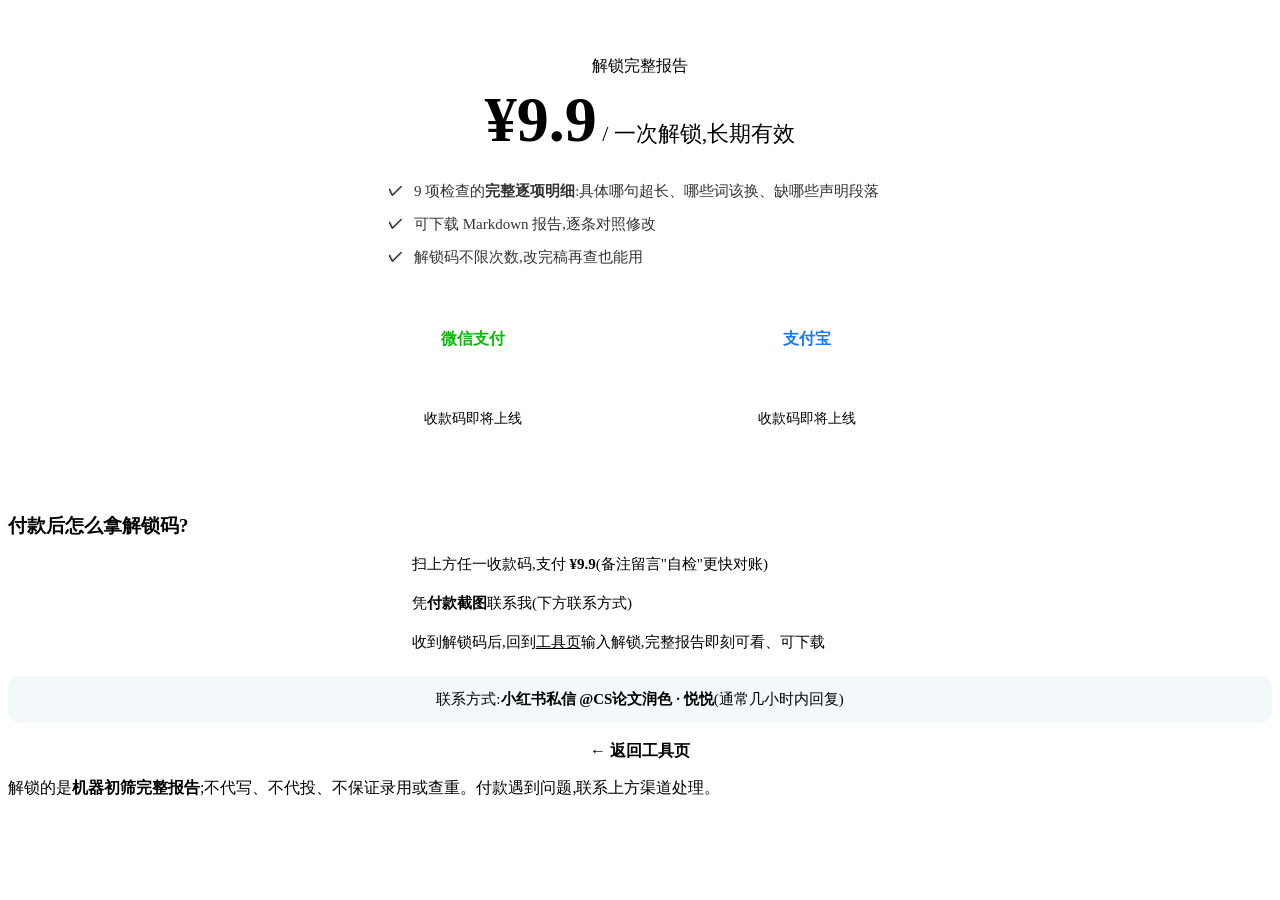
==== webapp/static/pay.html @ 2eb8d12e "feat: 收款页 /pay.html 上线(支付宝收款码,微信位预留) ¥9.9 一次解锁;付款后凭截图小红书私信领解锁码。 收款码经 pyzbar 机器验证可扫。  Co-Authored-By:" ====
<!DOCTYPE html>
<html lang="zh-CN">
<head>
<meta charset="UTF-8" />
<meta name="viewport" content="width=device-width, initial-scale=1.0" />
<title>解锁完整报告 · 投稿前自检</title>
<link rel="stylesheet" href="/style.css" />
<style>
.pay-hero{padding:48px 0 8px;text-align:center}
.price{font-size:64px;font-weight:800;color:var(--emph);margin:6px 0 2px}
.price small{font-size:22px;color:var(--muted);font-weight:400}
.gets{max-width:560px;margin:18px auto 0;text-align:left}
.gets li{list-style:none;padding:7px 0 7px 34px;position:relative;font-size:15px;color:#333}
.gets li::before{content:"✓";position:absolute;left:8px;color:var(--ok);font-weight:800}
.qr-row{display:flex;gap:18px;justify-content:center;flex-wrap:wrap;margin-top:8px}
.qr-card{flex:1;min-width:230px;max-width:280px;background:#fff;border:1px solid var(--line);
  border-radius:16px;padding:18px;text-align:center}
.qr-card h4{font-size:16px;margin-bottom:12px}
.qr-card.wechat h4{color:#09bb07}
.qr-card.alipay h4{color:#1677ff}
.qr-card img{width:100%;max-width:220px;border-radius:8px;display:block;margin:0 auto}
.qr-card.missing img{display:none}
.qr-card .fallback{display:none;color:var(--muted);font-size:14px;padding:48px 0}
.qr-card.missing .fallback{display:block}
.steps{counter-reset:s;max-width:600px;margin:0 auto}
.steps li{list-style:none;counter-increment:s;position:relative;padding:10px 0 10px 52px;font-size:15px}
.steps li::before{content:counter(s);position:absolute;left:6px;top:8px;width:32px;height:32px;
  border-radius:50%;background:var(--ink);color:#fff;font-weight:800;display:flex;
  align-items:center;justify-content:center;font-size:15px}
.contact{background:#f3f8fb;border:2px dashed var(--accent);border-radius:12px;
  padding:14px 18px;margin-top:14px;text-align:center;font-size:15px}
.contact b{color:var(--accent)}
.back{display:inline-block;margin-top:18px;color:var(--accent);font-weight:700;text-decoration:none}
</style>
</head>
<body>
<header class="hero pay-hero">
  <div class="wrap">
    <div class="tag">解锁完整报告</div>
    <div class="price">¥9.9<small> / 一次解锁,长期有效</small></div>
    <ul class="gets">
      <li>9 项检查的<b>完整逐项明细</b>:具体哪句超长、哪些词该换、缺哪些声明段落</li>
      <li>可下载 Markdown 报告,逐条对照修改</li>
      <li>解锁码不限次数,改完稿再查也能用</li>
    </ul>
  </div>
</header>

<main class="wrap">
  <section class="card">
    <div class="qr-row">
      <div class="qr-card wechat">
        <h4>微信支付</h4>
        <img src="/pay/wechat.png" alt="微信收款码"
             onerror="this.closest('.qr-card').classList.add('missing')" />
        <div class="fallback">收款码即将上线</div>
      </div>
      <div class="qr-card alipay">
        <h4>支付宝</h4>
        <img src="/pay/alipay.png" alt="支付宝收款码"
             onerror="this.closest('.qr-card').classList.add('missing')" />
        <div class="fallback">收款码即将上线</div>
      </div>
    </div>
  </section>

  <section class="card">
    <h3 style="margin-bottom:6px">付款后怎么拿解锁码?</h3>
    <ol class="steps">
      <li>扫上方任一收款码,支付 <b>¥9.9</b>(备注留言"自检"更快对账)</li>
      <li>凭<b>付款截图</b>联系我(下方联系方式)</li>
      <li>收到解锁码后,回到<a href="/" style="color:var(--accent)">工具页</a>输入解锁,完整报告即刻可看、可下载</li>
    </ol>
    <div class="contact">联系方式:<b>小红书私信 @CS论文润色 · 悦悦</b>(通常几小时内回复)</div>
  </section>

  <div style="text-align:center"><a class="back" href="/">← 返回工具页</a></div>
</main>

<footer class="foot">
  <div class="wrap">
    <p>解锁的是<b>机器初筛完整报告</b>;不代写、不代投、不保证录用或查重。付款遇到问题,联系上方渠道处理。</p>
  </div>
</footer>
</body>
</html>
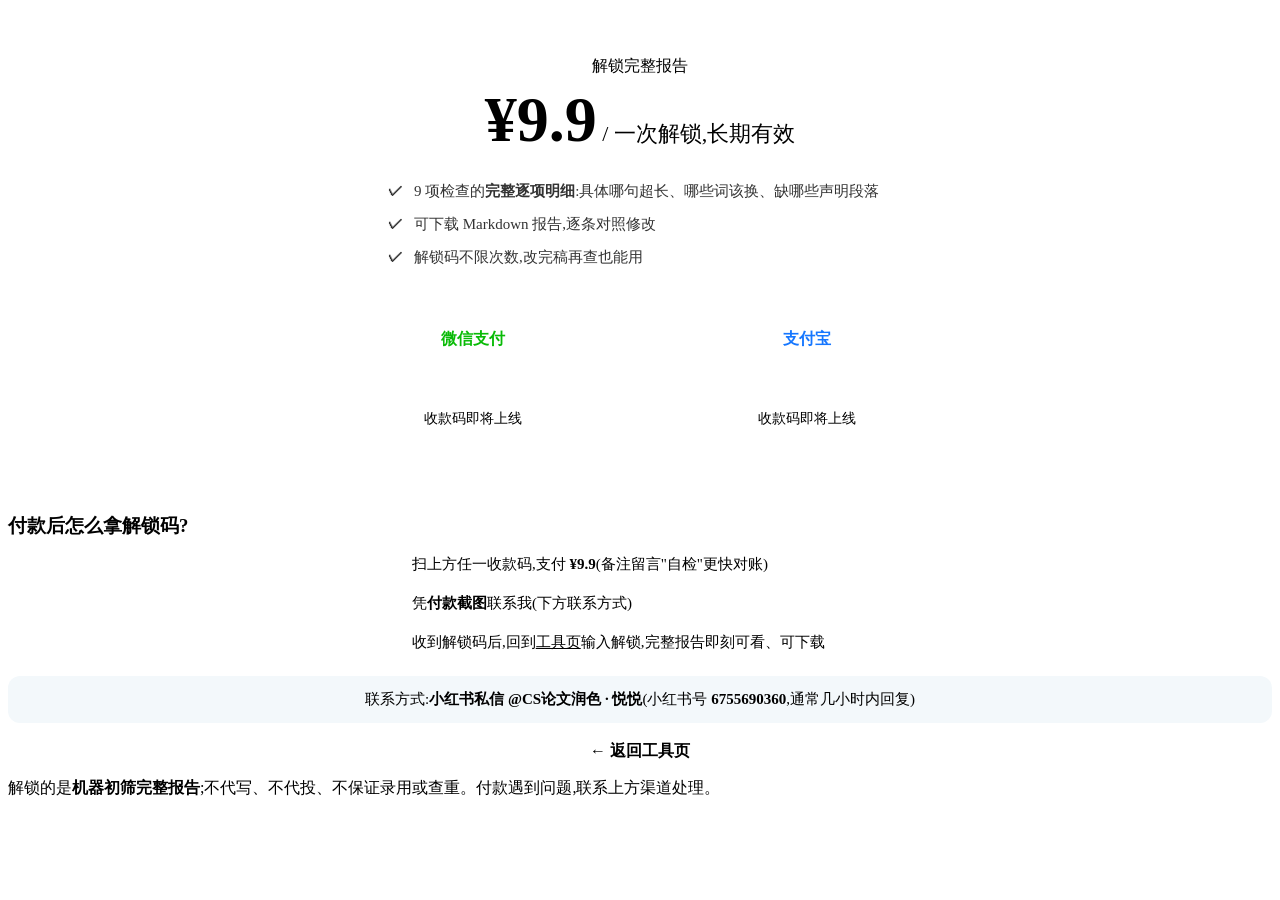
==== commit 6a758b3e: "feat: 收款页联系方式补充小红书号,确保客户可搜到 Co-Authored-By: Claude Fable 5 <noreply@anthropic.com>" ====
--- a/webapp/static/pay.html
+++ b/webapp/static/pay.html
@@ -71,7 +71,7 @@
       <li>凭<b>付款截图</b>联系我(下方联系方式)</li>
       <li>收到解锁码后,回到<a href="/" style="color:var(--accent)">工具页</a>输入解锁,完整报告即刻可看、可下载</li>
     </ol>
-    <div class="contact">联系方式:<b>小红书私信 @CS论文润色 · 悦悦</b>(通常几小时内回复)</div>
+    <div class="contact">联系方式:<b>小红书私信 @CS论文润色 · 悦悦</b>(小红书号 <b>6755690360</b>,通常几小时内回复)</div>
   </section>
 
   <div style="text-align:center"><a class="back" href="/">← 返回工具页</a></div>
